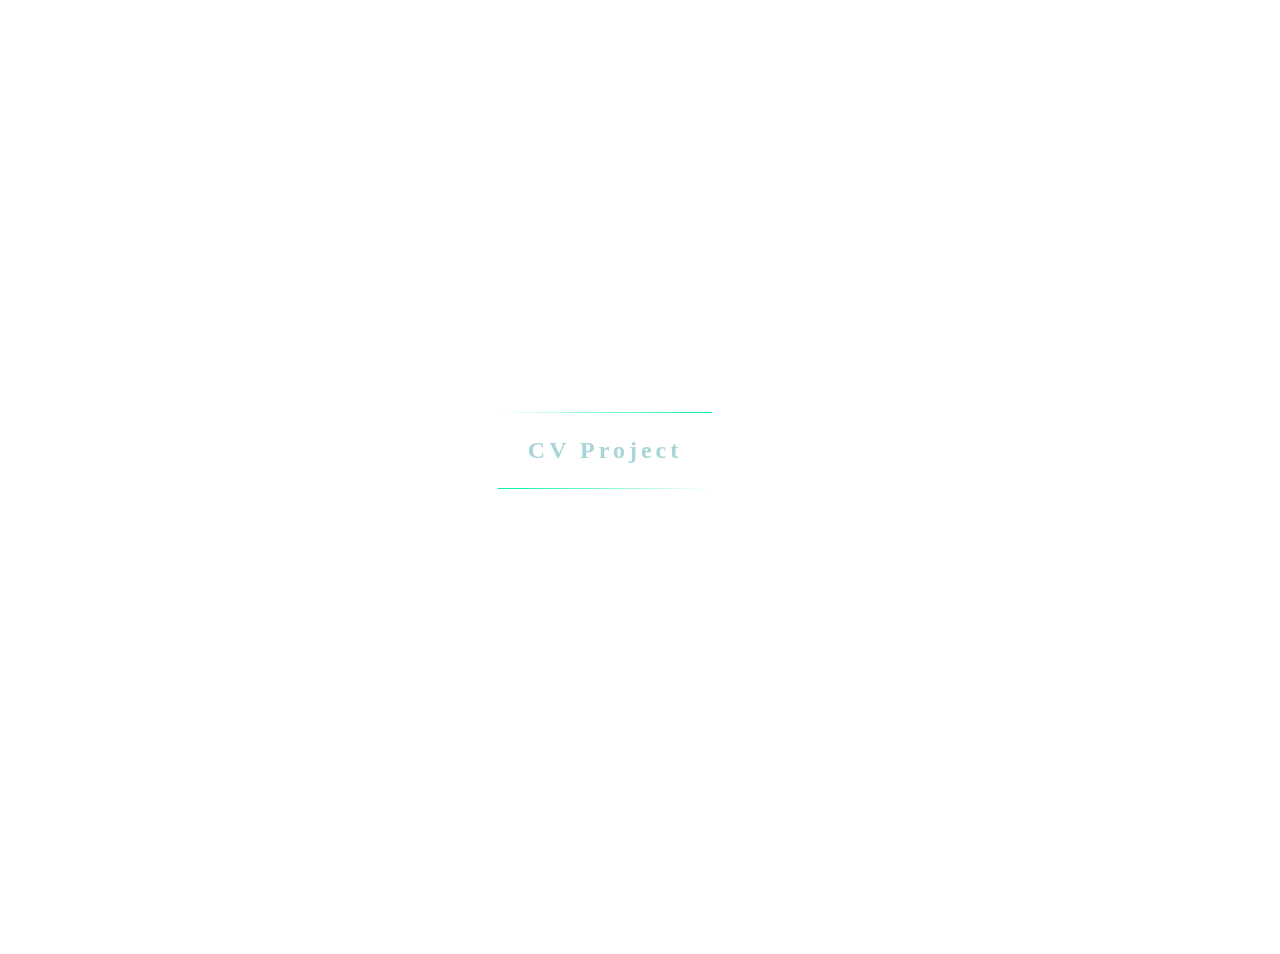
==== index.html @ f488dae7 "link css" ====
<!DOCTYPE html>
<html lang="en">
<head>
    <meta charset="UTF-8">
    <meta name="viewport" content="width=device-width, initial-scale=1.0">
    <link rel="stylesheet" href="./assets/css/style.css">
    <link rel="preconnect" href="https://fonts.googleapis.com">
    <link rel="preconnect" href="https://fonts.gstatic.com" crossorigin>
    <link href="https://fonts.googleapis.com/css2?family=Cinzel:wght@600&display=swap">
    <link rel="stylesheet" href="./assets/css/style.css">

    <title>Codefer</title>
</head>
<body>
  <!-- The video -->
<video autoplay muted loop id="myVideo">
  <source src="./assets/video/bg-video.mp4" type="video/mp4">
</video>
<!-- The Button -->
    <div class="wrapper">

        <a href="">
          <span></span>
          <span></span>
          <span></span>
          <span></span>
          CV Project

      </div>
</body>
</html>
---- assets/css/style.css ----
*{
  margin: 0;
  padding: 0;
  box-sizing: border-box;
  font-family: 'Cinzel', serif;
  text-decoration: none;
}

#myVideo {
  position: fixed;
  right: 0;
  bottom: 0;
  min-width: 100%;
  min-height: 100%;
}



.wrapper{
  display: flex;
  justify-content: center;
  align-items: center;
  min-height: 100vh;
  
  
}
a{
  position: relative;
  display: inline-block;
  padding: 25px 30px;
  letter-spacing: 4px;
  color: #a9d5d8;
  font-size: 1.5rem;
  font-weight: bold;
  transition: .5s;
  overflow: hidden;
  margin-right: 70px;
}
a:hover{
  background-color: #03e9f4;
  color: #050801;
  box-shadow: 0 0 5px #03e9f4,
              0 0 25px #03e9f4,
              0 0 50px #03e9f4,
              0 0 200px #03e9f4;

  -webkit-box-reflect: below 1px linear-gradient(transparent, #0005);
}

a span{
  position: absolute;
  display: block;
}
a span:nth-child(1){
  top: 0;
  left: 0;
  width: 100%;
  height: 1px;
  background: linear-gradient(90deg, transparent, #03f498);
  animation: animate1 1s infinite;
}
@keyframes animate1{
  0%{
    left: -100%;
  }
  100%{
    left: 100%;
  }
}
a span:nth-child(2){
  top: -100%;
  right: 0;
  width: 2px;
  height: 100%;
  background: linear-gradient(180deg, transparent, #03f45f);
  animation: animate2 1s infinite;
  animation-delay: .25s;
}
@keyframes animate2{
  0%{
    top: -100%;
  }
  100%{
    top: 100%;
  }
}
a span:nth-child(3){
  bottom: 0;
  right: 0;
  width: 100%;
  height: 1px;
  background: linear-gradient(270deg, transparent, #03f498);
  animation: animate3 1s infinite;
  animation-delay: .5s;
}
@keyframes animate3{
  0%{
    right: -100%;
  }
  100%{
    right: 100%;
  }
}
a span:nth-child(4){
  bottom: -100%;
  left: 0;
  width: 1px;
  height: 100%;
  background: linear-gradient(360deg, transparent, #03e9f4);
  animation: animate4 1s infinite;
  animation-delay: .75s;
}
@keyframes animate4{
  0%{
    bottom: -100%;
  }
  100%{
    bottom: 100%;
  }
}
---- assets/css/style.css ----
*{
  margin: 0;
  padding: 0;
  box-sizing: border-box;
  font-family: 'Cinzel', serif;
  text-decoration: none;
}

#myVideo {
  position: fixed;
  right: 0;
  bottom: 0;
  min-width: 100%;
  min-height: 100%;
}



.wrapper{
  display: flex;
  justify-content: center;
  align-items: center;
  min-height: 100vh;
  
  
}
a{
  position: relative;
  display: inline-block;
  padding: 25px 30px;
  letter-spacing: 4px;
  color: #a9d5d8;
  font-size: 1.5rem;
  font-weight: bold;
  transition: .5s;
  overflow: hidden;
  margin-right: 70px;
}
a:hover{
  background-color: #03e9f4;
  color: #050801;
  box-shadow: 0 0 5px #03e9f4,
              0 0 25px #03e9f4,
              0 0 50px #03e9f4,
              0 0 200px #03e9f4;

  -webkit-box-reflect: below 1px linear-gradient(transparent, #0005);
}

a span{
  position: absolute;
  display: block;
}
a span:nth-child(1){
  top: 0;
  left: 0;
  width: 100%;
  height: 1px;
  background: linear-gradient(90deg, transparent, #03f498);
  animation: animate1 1s infinite;
}
@keyframes animate1{
  0%{
    left: -100%;
  }
  100%{
    left: 100%;
  }
}
a span:nth-child(2){
  top: -100%;
  right: 0;
  width: 2px;
  height: 100%;
  background: linear-gradient(180deg, transparent, #03f45f);
  animation: animate2 1s infinite;
  animation-delay: .25s;
}
@keyframes animate2{
  0%{
    top: -100%;
  }
  100%{
    top: 100%;
  }
}
a span:nth-child(3){
  bottom: 0;
  right: 0;
  width: 100%;
  height: 1px;
  background: linear-gradient(270deg, transparent, #03f498);
  animation: animate3 1s infinite;
  animation-delay: .5s;
}
@keyframes animate3{
  0%{
    right: -100%;
  }
  100%{
    right: 100%;
  }
}
a span:nth-child(4){
  bottom: -100%;
  left: 0;
  width: 1px;
  height: 100%;
  background: linear-gradient(360deg, transparent, #03e9f4);
  animation: animate4 1s infinite;
  animation-delay: .75s;
}
@keyframes animate4{
  0%{
    bottom: -100%;
  }
  100%{
    bottom: 100%;
  }
}
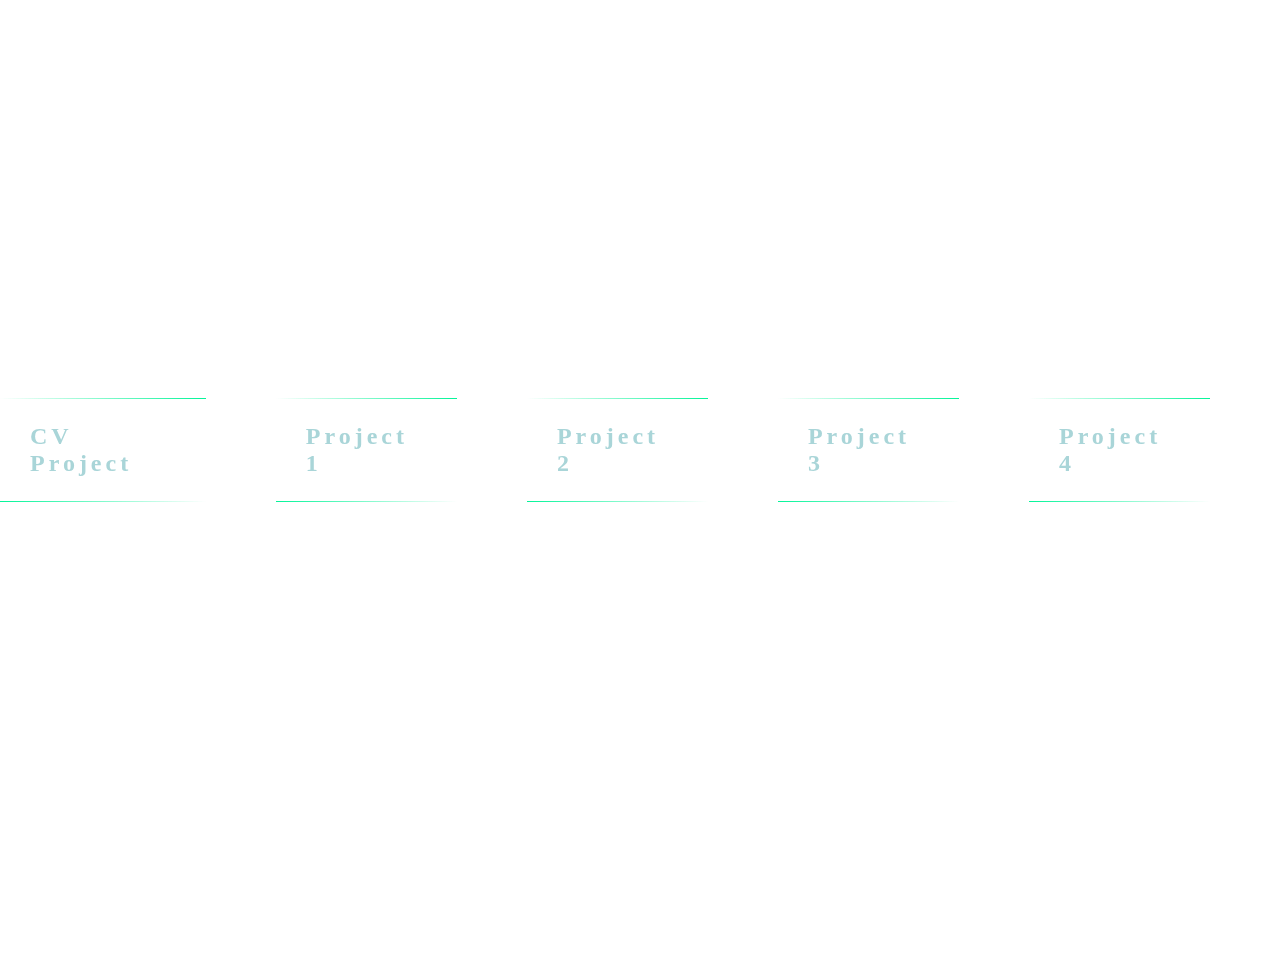
==== commit dcf1839e: "add: navbar in projects and projects in index" ====
--- a/index.html
+++ b/index.html
@@ -19,13 +19,41 @@
 <!-- The Button -->
     <div class="wrapper">
 
-        <a href="">
+        <a href="cv.html">
           <span></span>
           <span></span>
           <span></span>
           <span></span>
           CV Project
 
+          <a href="project1.html">
+            <span></span>
+            <span></span>
+            <span></span>
+            <span></span>
+            Project 1
+
+            <a href="project2.html">
+              <span></span>
+              <span></span>
+              <span></span>
+              <span></span>
+              Project 2
+
+              <a href="project3.html">
+                <span></span>
+                <span></span>
+                <span></span>
+                <span></span>
+                Project 3
+
+                <a href="project4.html">
+                  <span></span>
+                  <span></span>
+                  <span></span>
+                  <span></span>
+                  Project 4
       </div>
+      
 </body>
 </html>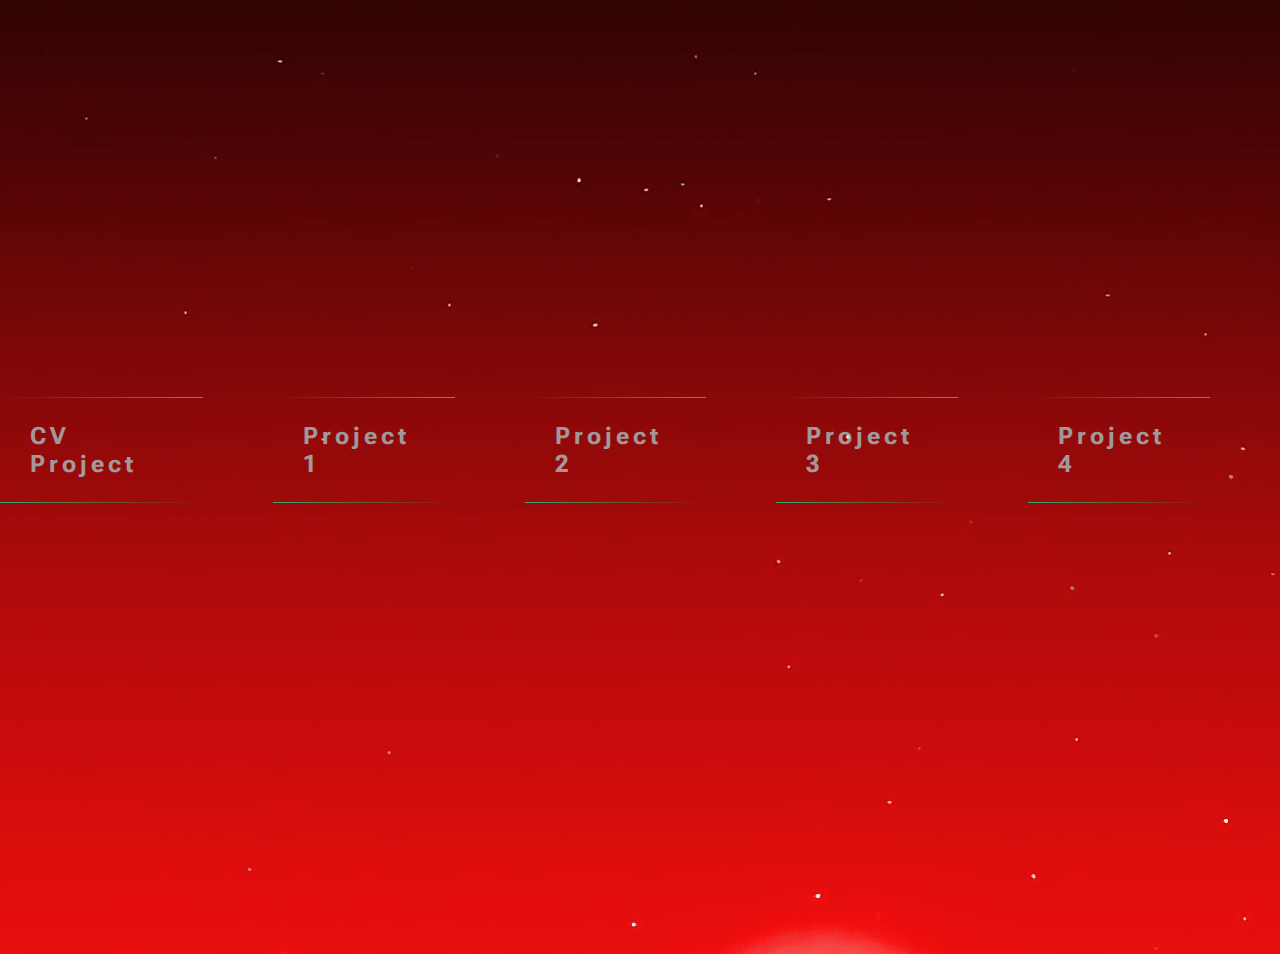
==== commit 0f4516ab: "change: bg and hover" ====
--- a/index.html
+++ b/index.html
@@ -6,16 +6,20 @@
     <link rel="stylesheet" href="./assets/css/style.css">
     <link rel="preconnect" href="https://fonts.googleapis.com">
     <link rel="preconnect" href="https://fonts.gstatic.com" crossorigin>
-    <link href="https://fonts.googleapis.com/css2?family=Cinzel:wght@600&display=swap">
+    <link rel="preconnect" href="https://fonts.googleapis.com">
+<link rel="preconnect" href="https://fonts.gstatic.com" crossorigin>
+<link href="https://fonts.googleapis.com/css2?family=Roboto+Flex:opsz,wght@8..144,300&family=Roboto:ital,wght@1,100&display=swap" rel="stylesheet">
     <link rel="stylesheet" href="./assets/css/style.css">
 
     <title>Codefer</title>
 </head>
 <body>
-  <!-- The video -->
+
+  <!-- The video 
 <video autoplay muted loop id="myVideo">
   <source src="./assets/video/bg-video.mp4" type="video/mp4">
-</video>
+</video> -->
+
 <!-- The Button -->
     <div class="wrapper">
 
--- a/assets/css/style.css
+++ b/assets/css/style.css
@@ -2,7 +2,7 @@
   margin: 0;
   padding: 0;
   box-sizing: border-box;
-  font-family: 'Cinzel', serif;
+  font-family: 'Roboto Flex', sans-serif;
   text-decoration: none;
 }
 
@@ -14,6 +14,11 @@
   min-height: 100%;
 }
 
+body {
+  background-image: url(../img/firewatch.png);
+  opacity: 0.7;
+  background-position: top;
+}
 
 
 .wrapper{
@@ -37,12 +42,12 @@
   margin-right: 70px;
 }
 a:hover{
-  background-color: #03e9f4;
+  background-color: #ce3138;
   color: #050801;
-  box-shadow: 0 0 5px #03e9f4,
-              0 0 25px #03e9f4,
-              0 0 50px #03e9f4,
-              0 0 200px #03e9f4;
+  box-shadow: 0 0 5px #f40303,
+              0 0 25px #f4034b,
+              0 0 50px #f40317,
+              0 0 200px #f40337;
 
   -webkit-box-reflect: below 1px linear-gradient(transparent, #0005);
 }
--- a/assets/css/style.css
+++ b/assets/css/style.css
@@ -2,7 +2,7 @@
   margin: 0;
   padding: 0;
   box-sizing: border-box;
-  font-family: 'Cinzel', serif;
+  font-family: 'Roboto Flex', sans-serif;
   text-decoration: none;
 }
 
@@ -14,6 +14,11 @@
   min-height: 100%;
 }
 
+body {
+  background-image: url(../img/firewatch.png);
+  opacity: 0.7;
+  background-position: top;
+}
 
 
 .wrapper{
@@ -37,12 +42,12 @@
   margin-right: 70px;
 }
 a:hover{
-  background-color: #03e9f4;
+  background-color: #ce3138;
   color: #050801;
-  box-shadow: 0 0 5px #03e9f4,
-              0 0 25px #03e9f4,
-              0 0 50px #03e9f4,
-              0 0 200px #03e9f4;
+  box-shadow: 0 0 5px #f40303,
+              0 0 25px #f4034b,
+              0 0 50px #f40317,
+              0 0 200px #f40337;
 
   -webkit-box-reflect: below 1px linear-gradient(transparent, #0005);
 }
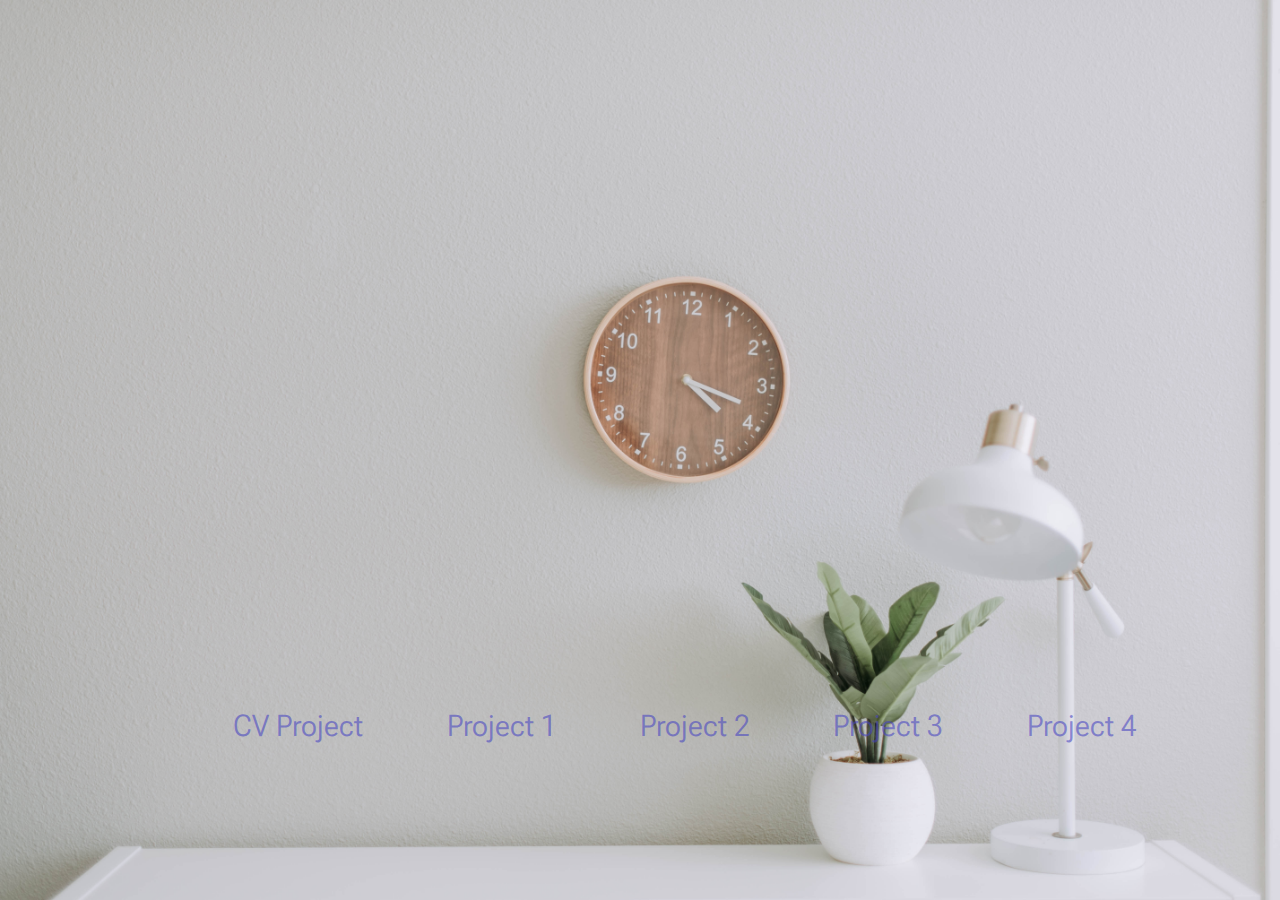
==== commit 7cad5072: "bg and links" ====
--- a/index.html
+++ b/index.html
@@ -22,42 +22,29 @@
 
 <!-- The Button -->
     <div class="wrapper">
-
-        <a href="cv.html">
-          <span></span>
-          <span></span>
-          <span></span>
-          <span></span>
+<div class="contenedorlink">
+        <a class="link" href="cv.html">
+        
           CV Project
 
-          <a href="project1.html">
-            <span></span>
-            <span></span>
-            <span></span>
-            <span></span>
+          <a class="link"  href="project1.html">
+           
             Project 1
 
-            <a href="project2.html">
-              <span></span>
-              <span></span>
-              <span></span>
-              <span></span>
+          <a class="link"  href="project2.html">
+            
               Project 2
 
-              <a href="project3.html">
-                <span></span>
-                <span></span>
-                <span></span>
-                <span></span>
+          <a class="link"  href="project3.html">
+              
                 Project 3
 
-                <a href="project4.html">
-                  <span></span>
-                  <span></span>
-                  <span></span>
-                  <span></span>
+          <a class="link"  href="project4.html">
                   Project 4
-      </div>
+                </div>
+              
+                </div>
+                
       
 </body>
 </html>--- a/assets/css/style.css
+++ b/assets/css/style.css
@@ -6,120 +6,37 @@
   text-decoration: none;
 }
 
-#myVideo {
-  position: fixed;
-  right: 0;
-  bottom: 0;
-  min-width: 100%;
-  min-height: 100%;
+.wrapper {
+  display: flex;
+  justify-content:left;
+  align-items: center;
+  min-width: 100vw;
+  min-height: 100vh;
+  gap: 60px;
+  font-size: 30px;
+  background-image: url(/assets/img/back.jpg);
+  background-position: bottom;
+  background-size: cover;
 }
 
-body {
-  background-image: url(../img/firewatch.png);
-  opacity: 0.7;
-  background-position: top;
+.link:hover {
+font-size: 45px;
+transition-duration: 200ms;
 }
 
-
-.wrapper{
-  display: flex;
-  justify-content: center;
-  align-items: center;
-  min-height: 100vh;
-  
-  
+a {
+  color: rgba(69, 67, 194, 0.575);
 }
-a{
-  position: relative;
-  display: inline-block;
-  padding: 25px 30px;
-  letter-spacing: 4px;
-  color: #a9d5d8;
-  font-size: 1.5rem;
-  font-weight: bold;
-  transition: .5s;
-  overflow: hidden;
-  margin-right: 70px;
-}
-a:hover{
-  background-color: #ce3138;
-  color: #050801;
-  box-shadow: 0 0 5px #f40303,
-              0 0 25px #f4034b,
-              0 0 50px #f40317,
-              0 0 200px #f40337;
-
-  -webkit-box-reflect: below 1px linear-gradient(transparent, #0005);
+.contenedorlink {
+width: 1100px;
+display: flex;
+justify-content: space-evenly;
+margin-top: 550px;
+margin-left: 150px;
 }
 
-a span{
-  position: absolute;
-  display: block;
+.cajahover:hover {
+   
+  opacity: 0.2;
 }
-a span:nth-child(1){
-  top: 0;
-  left: 0;
-  width: 100%;
-  height: 1px;
-  background: linear-gradient(90deg, transparent, #03f498);
-  animation: animate1 1s infinite;
-}
-@keyframes animate1{
-  0%{
-    left: -100%;
-  }
-  100%{
-    left: 100%;
-  }
-}
-a span:nth-child(2){
-  top: -100%;
-  right: 0;
-  width: 2px;
-  height: 100%;
-  background: linear-gradient(180deg, transparent, #03f45f);
-  animation: animate2 1s infinite;
-  animation-delay: .25s;
-}
-@keyframes animate2{
-  0%{
-    top: -100%;
-  }
-  100%{
-    top: 100%;
-  }
-}
-a span:nth-child(3){
-  bottom: 0;
-  right: 0;
-  width: 100%;
-  height: 1px;
-  background: linear-gradient(270deg, transparent, #03f498);
-  animation: animate3 1s infinite;
-  animation-delay: .5s;
-}
-@keyframes animate3{
-  0%{
-    right: -100%;
-  }
-  100%{
-    right: 100%;
-  }
-}
-a span:nth-child(4){
-  bottom: -100%;
-  left: 0;
-  width: 1px;
-  height: 100%;
-  background: linear-gradient(360deg, transparent, #03e9f4);
-  animation: animate4 1s infinite;
-  animation-delay: .75s;
-}
-@keyframes animate4{
-  0%{
-    bottom: -100%;
-  }
-  100%{
-    bottom: 100%;
-  }
-}+
--- a/assets/css/style.css
+++ b/assets/css/style.css
@@ -6,120 +6,37 @@
   text-decoration: none;
 }
 
-#myVideo {
-  position: fixed;
-  right: 0;
-  bottom: 0;
-  min-width: 100%;
-  min-height: 100%;
+.wrapper {
+  display: flex;
+  justify-content:left;
+  align-items: center;
+  min-width: 100vw;
+  min-height: 100vh;
+  gap: 60px;
+  font-size: 30px;
+  background-image: url(/assets/img/back.jpg);
+  background-position: bottom;
+  background-size: cover;
 }
 
-body {
-  background-image: url(../img/firewatch.png);
-  opacity: 0.7;
-  background-position: top;
+.link:hover {
+font-size: 45px;
+transition-duration: 200ms;
 }
 
-
-.wrapper{
-  display: flex;
-  justify-content: center;
-  align-items: center;
-  min-height: 100vh;
-  
-  
+a {
+  color: rgba(69, 67, 194, 0.575);
 }
-a{
-  position: relative;
-  display: inline-block;
-  padding: 25px 30px;
-  letter-spacing: 4px;
-  color: #a9d5d8;
-  font-size: 1.5rem;
-  font-weight: bold;
-  transition: .5s;
-  overflow: hidden;
-  margin-right: 70px;
-}
-a:hover{
-  background-color: #ce3138;
-  color: #050801;
-  box-shadow: 0 0 5px #f40303,
-              0 0 25px #f4034b,
-              0 0 50px #f40317,
-              0 0 200px #f40337;
-
-  -webkit-box-reflect: below 1px linear-gradient(transparent, #0005);
+.contenedorlink {
+width: 1100px;
+display: flex;
+justify-content: space-evenly;
+margin-top: 550px;
+margin-left: 150px;
 }
 
-a span{
-  position: absolute;
-  display: block;
+.cajahover:hover {
+   
+  opacity: 0.2;
 }
-a span:nth-child(1){
-  top: 0;
-  left: 0;
-  width: 100%;
-  height: 1px;
-  background: linear-gradient(90deg, transparent, #03f498);
-  animation: animate1 1s infinite;
-}
-@keyframes animate1{
-  0%{
-    left: -100%;
-  }
-  100%{
-    left: 100%;
-  }
-}
-a span:nth-child(2){
-  top: -100%;
-  right: 0;
-  width: 2px;
-  height: 100%;
-  background: linear-gradient(180deg, transparent, #03f45f);
-  animation: animate2 1s infinite;
-  animation-delay: .25s;
-}
-@keyframes animate2{
-  0%{
-    top: -100%;
-  }
-  100%{
-    top: 100%;
-  }
-}
-a span:nth-child(3){
-  bottom: 0;
-  right: 0;
-  width: 100%;
-  height: 1px;
-  background: linear-gradient(270deg, transparent, #03f498);
-  animation: animate3 1s infinite;
-  animation-delay: .5s;
-}
-@keyframes animate3{
-  0%{
-    right: -100%;
-  }
-  100%{
-    right: 100%;
-  }
-}
-a span:nth-child(4){
-  bottom: -100%;
-  left: 0;
-  width: 1px;
-  height: 100%;
-  background: linear-gradient(360deg, transparent, #03e9f4);
-  animation: animate4 1s infinite;
-  animation-delay: .75s;
-}
-@keyframes animate4{
-  0%{
-    bottom: -100%;
-  }
-  100%{
-    bottom: 100%;
-  }
-}+
